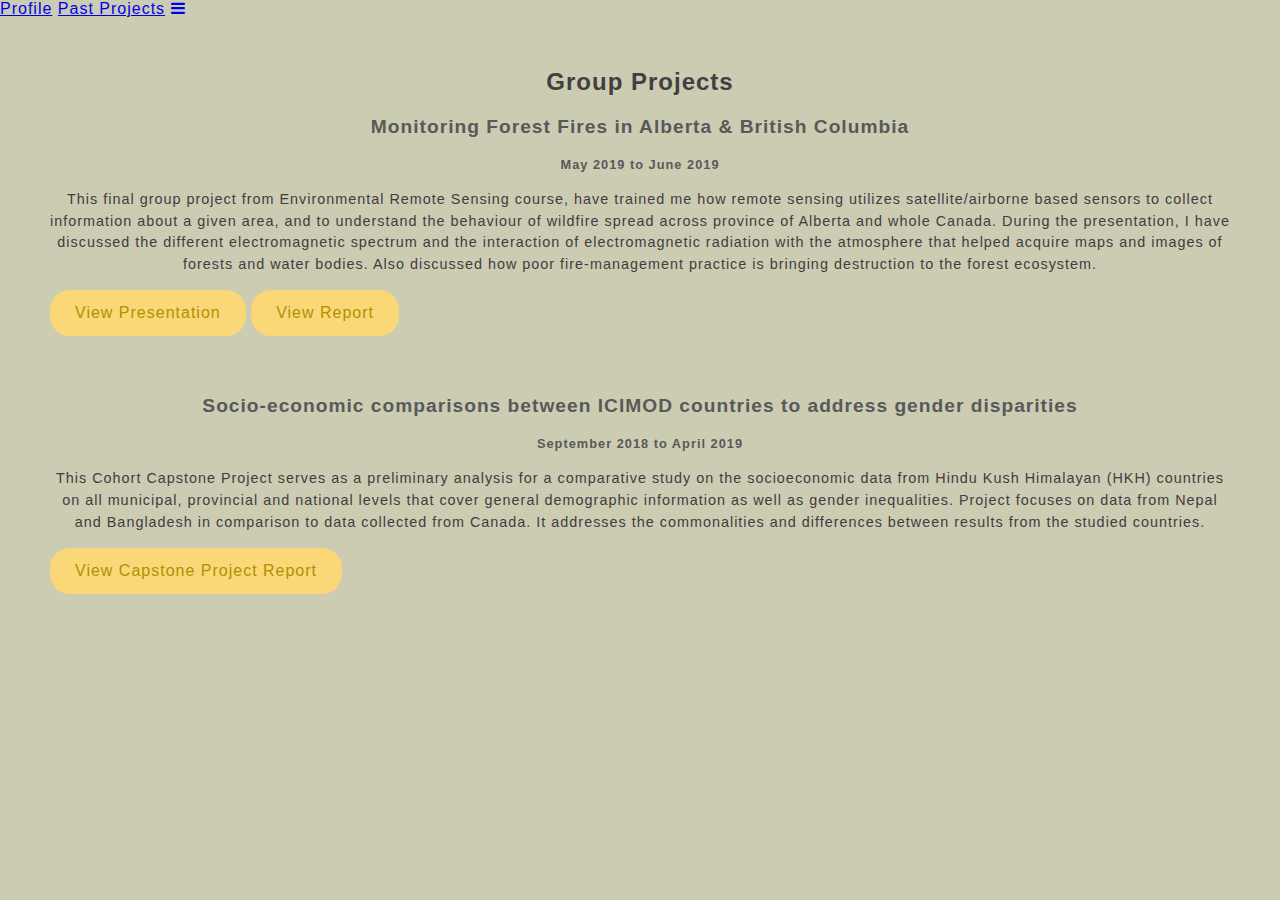
==== pastgroupprojects.html @ b3b130c2 "Updatedemo" ====
<!DOCTYPE html>
<html lang="en">
<head>
    <link rel="stylesheet" type="text/css" href="pagestyle.css">   
    <title>ResumeOnGitHub</title> 
    <meta charset= "UTF-8">
    <meta name="viewport" content="width=device-width, initial-scale=1">
    <link rel="stylesheet" href="https://cdnjs.cloudflare.com/ajax/libs/font-awesome/4.7.0/css/font-awesome.min.css">
</head>

<body>
<nav class="navbar" id="navbarFunction.js"></nav>
    <a class="active" href="index.html">Profile</a>
    <a href="pastgroupprojects.html">Past Projects</a>
    <a href="javascript:void(0); class= "icon" onclick="navFunction()">
    <i class="fa fa-bars"></i>
    </a>
    <script src="navbarFunction.js"></script>
</nav>
<main>
    <section>
        <h2>Group Projects</h2>
        <h3>Monitoring Forest Fires in Alberta & British Columbia</h3>
        <h4>May 2019 to June 2019</h4>
        <p>This final group project from Environmental Remote Sensing course, have trained me how remote sensing utilizes satellite/airborne based sensors to collect information about a given area, and to understand the behaviour of wildfire spread across province of Alberta and whole Canada. During the presentation, I have discussed the different electromagnetic spectrum and the interaction of electromagnetic radiation with the atmosphere that helped acquire maps and images of forests and water bodies. Also discussed how poor fire-management practice is bringing destruction to the forest ecosystem.</p>
        <a class="projectlink" href="https://docs.google.com/presentation/d/1ScQFrbneskJE8lSqA4j1C2ASBRNz1Mr0QEoheoH9iNI/edit?usp=sharing" >View Presentation</a>
        <a class="projectlink" href="https://drive.google.com/file/d/1ZUeI7BrgKIY9368BcBDuLShcHgXh9qp2/view?usp=sharing">View Report</a>
    </section>
    <section>
        <h3>Socio-economic comparisons between ICIMOD countries to address gender disparities</h3>
        <h4>September 2018 to April 2019</h4>
        <p>This Cohort Capstone Project serves as a preliminary analysis for a comparative study on the socioeconomic data from Hindu Kush Himalayan (HKH) countries on all municipal, provincial and national levels that cover general demographic information as well as gender inequalities. Project focuses on data from Nepal and Bangladesh in comparison to data collected from Canada. It addresses the commonalities and differences between results from the studied countries.</p>
        <a class="projectlink" href="https://drive.google.com/file/d/1RxtAVm9zmJu0gYjT3qaJZv8sErzHCCIQ/view?usp=drivesdk">View Capstone Project Report</a>
    </section>
</main>
</body>
</html>
---- pagestyle.css ----
/* pagestyle.css */
/* Author: Tanvir Khan */
/* Date Created: December 17, 2021 */
/* Date Modified: */

/* Source: https://www.w3schools.com/html/html_responsive.asp */
{  box-sizing: border-box;}

body {
    /* BODY SECTION */
    /* Specify the margin. Source: https://www.w3schools.com/css/css_margin.asp */
    margin: 0;
    /* Specify the background color. Source: https://www.w3schools.com/cssref/pr_background-color.asp */
    background-color: rgb(204,204,179);
    /* Specify the font. Source: https://www.w3schools.com/cssref/pr_font_font-family.asp */
    font-family: Arial, Verdana, sans-serif;
    /* Specify the letter spacing between characters. Source: https://www.w3schools.com/cssref/pr_text_letter-spacing.asp */
    letter-spacing: 1px;
    position:relative;
    min-height:100vh;
}

nav{
    /* NAV BAR STYLE / Source: https://www.w3schools.com/css/css_navbar.asp and https://www.w3schools.com/css/css_navbar_horizontal.asp */
    /* Specify the background color */
    background-color: rgb(89,89,89);
    position: fixed;
    top: 0px;
    width: 100%;
	margin: 0px;
    padding: 0px;
}
/* Source: https://www.w3schools.com/howto/howto_js_topnav_responsive.asp */
.navbar { 
	overflow: hidden;
}
.navbar .icon {
	display: none;
}

nav a{
    /* Display links as block elements and have them to float next to each other */
    display: block;
    float: left;
    /* Specify the padding */
    padding: 20px;
    /* Remove the decoration of the text */
    text-decoration: none;
    /* Specify the color, the font weight, the letter spacing, and the alignment of the text */
    color: white;
    font-weight: bold;
    text-align: center;
    /* Add bottom border. Source: https://www.w3schools.com/howto/howto_css_navbar_border.asp */
    border-bottom: 7px solid transparent;
}

/* Specify the style of the link of active page so that the users are able to know which page they are on */
nav a.active {
    background-color:black;
    border-bottom: 6px solid rgb(1,113,48);
}
/* Specify the style of the link on hover */
nav a:hover {
    background-color: rgb(96,64,31);
    border-bottom: 5px solid rgb(118,177,126);
}

main{
    margin-top: 50px;
    margin-left: 50px;
    margin-right: 50px; 
    margin-bottom: 50px;
    padding-bottom:2.5rm;
}

h1{
	color: rgb(38,38,38);
	text-align: center;
        font-weight: bold;
	font-size: 200%
}
h2{
	color: rgb(64,64,64);
	text-align: center;
        font-weight: bold;
	font-size: 150%
}

h3{
	color: rgb(89,89,89);
	text-align: center;
        font-weight: bold;
	font-size: 120%
}

h4{
	color: rgb(89,89,89);
	text-align: center;
	font-size: 80%
}

p{
	font-family: Arial, Verdana, sans-serif;
        color: rgb(68,59,64);
        font-weight: italic;
        text-align: center;
	font-size: 90%;
        line-height: 1.5;
}
.centertext {
    text-align:center;
}

.centerPic {
	display: block;
	margin-left: auto;
	margin-right: auto;
	width: 100%;
	height: auto;
	max-width: 200px;
    padding: 10px;
}
#logo {
    display: block;
	margin-left: auto;
	margin-right: auto;
	width: 100%;
    height: auto;
    max-width: 800px;
    padding: 10px;
}


 /* Source: https://www.w3schools.com/html/html_responsive.asp */
@media screen and (max-width: 800px) {
  .navbar a:not(:first-child) {display: none;}
  .navbar a.icon {
    float: right;
    display: block;
  }
}

@media screen and (max-width: 800px) {
  .navbar.responsive {position: relative;}
  .navbar.responsive .icon {
    position: absolute;
    right: 0;
    top: 0;
  }
}
.navbar.responsive a {
    float: none;
    display: block;
    text-align: left;
  }
}

a:link, a:visited {
    color: white;
    text-align: center;
    font-family: Arial, Helvetica, sans-serif;
  }
.projectlink {
    color:rgb(177, 145, 0);
    background-color: rgb(250, 215, 119);
    padding: 14px 25px;
    text-align: center;
    text-decoration: none;
    display: inline-block;
    border-radius: 20px;
  }

img{
    border-radius: 10%;
}


img.qualification{
    display: block;
    width:100%;
    max-width: 600px;
    margin-left: auto;
    margin-right: auto;
}

section{
    padding-bottom: 40px;
}
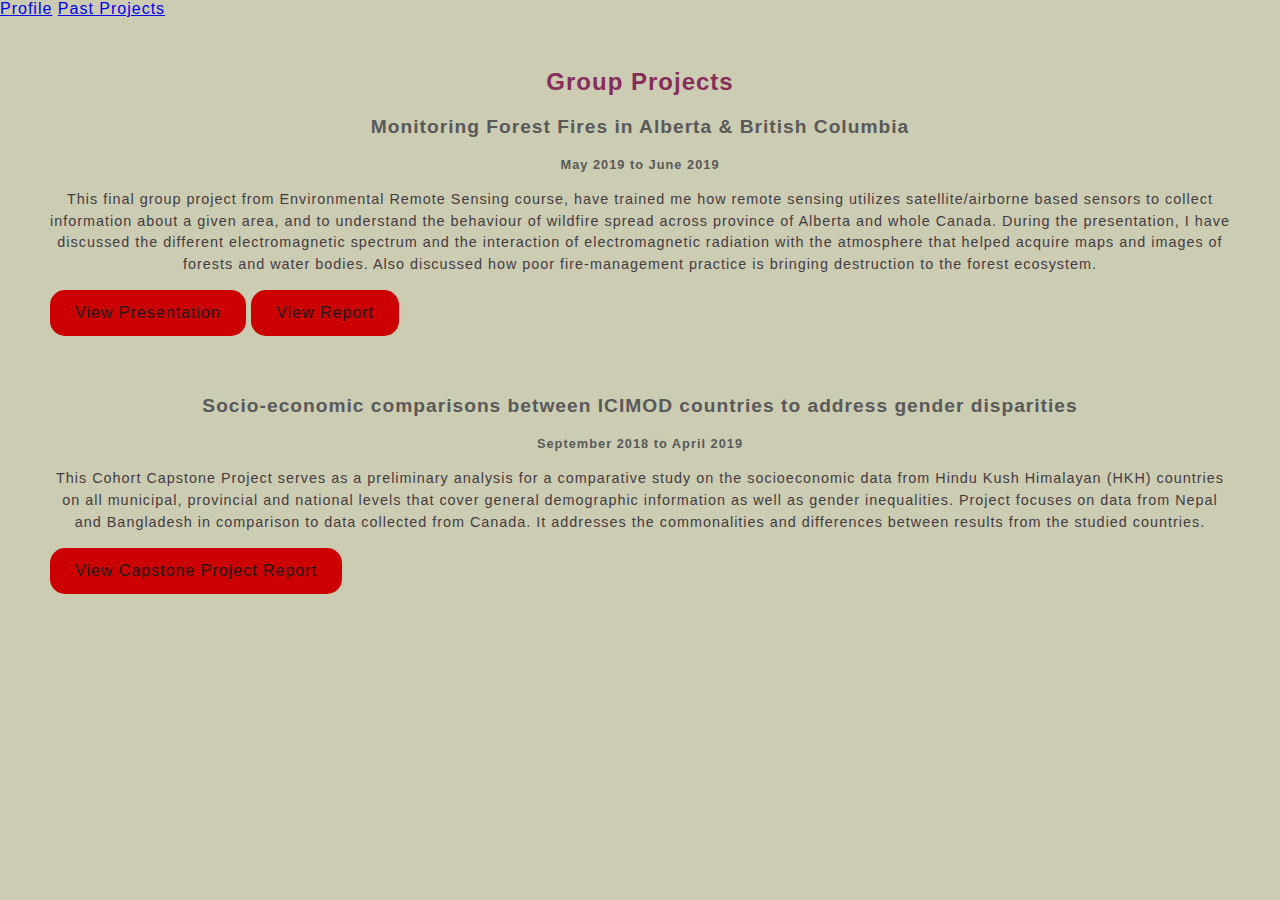
==== commit c0fd7d1b: "CSS Color Change" ====
--- a/pastgroupprojects.html
+++ b/pastgroupprojects.html
@@ -5,16 +5,13 @@
     <title>ResumeOnGitHub</title> 
     <meta charset= "UTF-8">
     <meta name="viewport" content="width=device-width, initial-scale=1">
-    <link rel="stylesheet" href="https://cdnjs.cloudflare.com/ajax/libs/font-awesome/4.7.0/css/font-awesome.min.css">
 </head>
 
 <body>
 <nav class="navbar" id="navbarFunction.js"></nav>
     <a class="active" href="index.html">Profile</a>
     <a href="pastgroupprojects.html">Past Projects</a>
-    <a href="javascript:void(0); class= "icon" onclick="navFunction()">
-    <i class="fa fa-bars"></i>
-    </a>
+    <a href="javascript:void(0); class= "icon" onclick="navFunction()"></a>
     <script src="navbarFunction.js"></script>
 </nav>
 <main>
--- a/pagestyle.css
+++ b/pagestyle.css
@@ -74,13 +74,13 @@
 }
 
 h1{
-	color: rgb(38,38,38);
+	color: rgb(0, 102, 102);
 	text-align: center;
         font-weight: bold;
 	font-size: 200%
 }
 h2{
-	color: rgb(64,64,64);
+	color: rgb(134, 45, 89);
 	text-align: center;
         font-weight: bold;
 	font-size: 150%
@@ -158,20 +158,20 @@
 a:link, a:visited {
     color: white;
     text-align: center;
-    font-family: Arial, Helvetica, sans-serif;
+    font-family: Arial, Verdana, sans-serif;
   }
 .projectlink {
-    color:rgb(177, 145, 0);
-    background-color: rgb(250, 215, 119);
+    color:rgb(26, 26, 26);
+    background-color: rgb(204, 0, 0);
     padding: 14px 25px;
     text-align: center;
     text-decoration: none;
     display: inline-block;
-    border-radius: 20px;
+    border-radius: 15px;
   }
 
 img{
-    border-radius: 10%;
+    border-radius: 12%;
 }
 
 
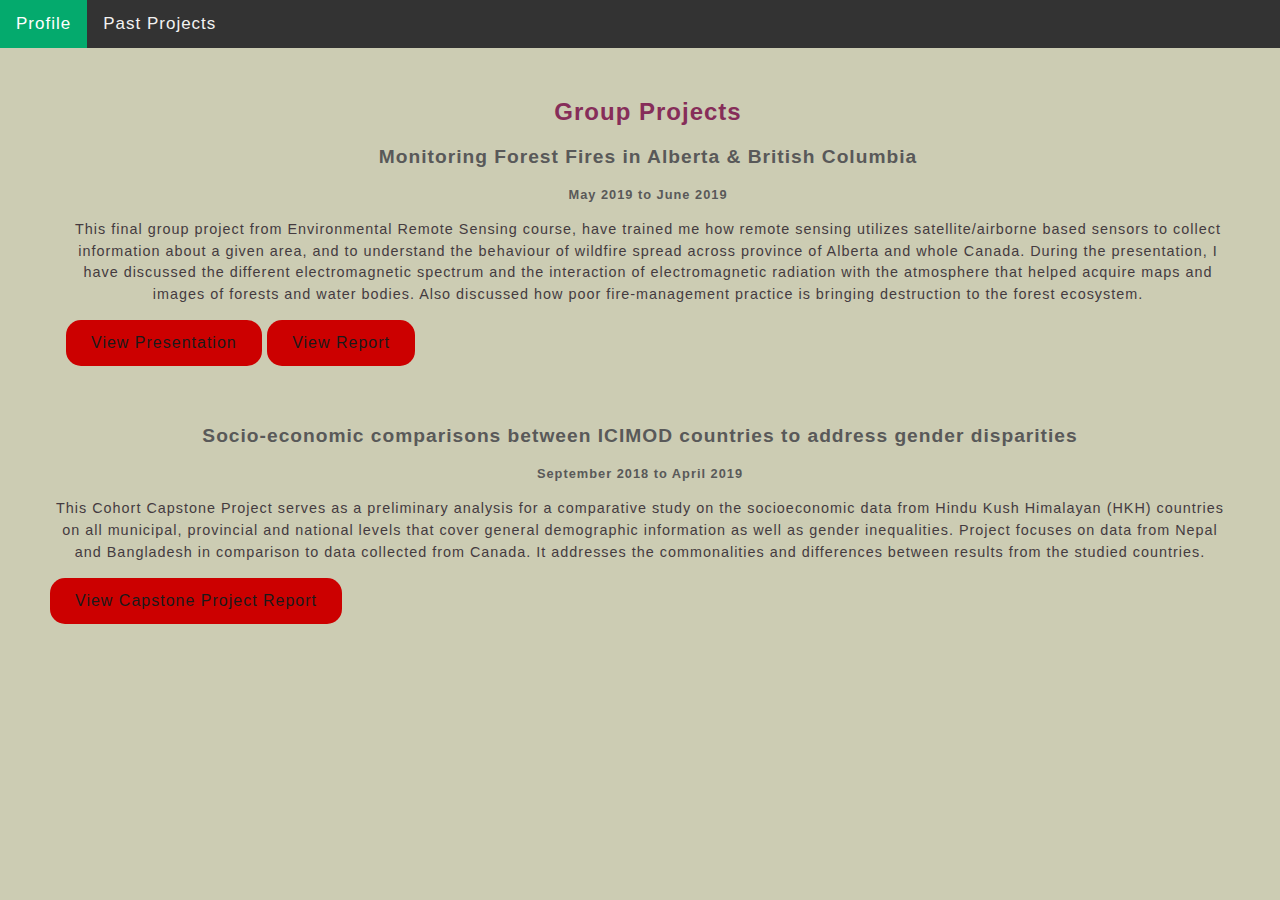
==== commit 89296a7d: "Updating JS Nav Bar" ====
--- a/pastgroupprojects.html
+++ b/pastgroupprojects.html
@@ -3,25 +3,83 @@
 <head>
     <link rel="stylesheet" type="text/css" href="pagestyle.css">   
     <title>ResumeOnGitHub</title> 
-    <meta charset= "UTF-8">
     <meta name="viewport" content="width=device-width, initial-scale=1">
-</head>
+<link rel="stylesheet" href="https://cdnjs.cloudflare.com/ajax/libs/font-awesome/4.7.0/css/font-awesome.min.css">
+<style>
+body {
+  margin: 0;
+  font-family: Arial, Helvetica, sans-serif;
+}
 
-<body>
-<nav class="navbar" id="navbarFunction.js"></nav>
-    <a class="active" href="index.html">Profile</a>
-    <a href="pastgroupprojects.html">Past Projects</a>
-    <a href="javascript:void(0); class= "icon" onclick="navFunction()"></a>
-    <script src="navbarFunction.js"></script>
-</nav>
+.topnav {
+  overflow: hidden;
+  background-color: #333;
+}
+
+.topnav a {
+  float: left;
+  display: block;
+  color: #f2f2f2;
+  text-align: center;
+  padding: 14px 16px;
+  text-decoration: none;
+  font-size: 17px;
+}
+
+.topnav a:hover {
+  background-color: #ddd;
+  color: black;
+}
+
+.topnav a.active {
+  background-color: #04AA6D;
+  color: white;
+}
+
+.topnav .icon {
+  display: none;
+}
+
+@media screen and (max-width: 900px) {
+  .topnav a:not(:first-child) {display: none;}
+  .topnav a.icon {
+    float: right;
+    display: block;
+  }
+}
+
+@media screen and (max-width: 900px) {
+  .topnav.responsive {position: relative;}
+  .topnav.responsive .icon {
+    position: absolute;
+    right: 0;
+    top: 0;
+  }
+  .topnav.responsive a {
+    float: none;
+    display: block;
+    text-align: left;
+  }
+}
+</style>
+</head><body>
+    <div class="topnav" id="myTopnav">
+        <a href="#profile" class="active">Profile</a>
+        <a href="#pastgroupprojects">Past Projects</a>
+        <a href="javascript:void(0);" class="icon" onclick="myFunction()">
+        <i class="fa fa-bars"></i>
+        </a>
+    </div>
 <main>
     <section>
+    <div style="padding-left: 16px">
         <h2>Group Projects</h2>
         <h3>Monitoring Forest Fires in Alberta & British Columbia</h3>
         <h4>May 2019 to June 2019</h4>
         <p>This final group project from Environmental Remote Sensing course, have trained me how remote sensing utilizes satellite/airborne based sensors to collect information about a given area, and to understand the behaviour of wildfire spread across province of Alberta and whole Canada. During the presentation, I have discussed the different electromagnetic spectrum and the interaction of electromagnetic radiation with the atmosphere that helped acquire maps and images of forests and water bodies. Also discussed how poor fire-management practice is bringing destruction to the forest ecosystem.</p>
         <a class="projectlink" href="https://docs.google.com/presentation/d/1ScQFrbneskJE8lSqA4j1C2ASBRNz1Mr0QEoheoH9iNI/edit?usp=sharing" >View Presentation</a>
         <a class="projectlink" href="https://drive.google.com/file/d/1ZUeI7BrgKIY9368BcBDuLShcHgXh9qp2/view?usp=sharing">View Report</a>
+    </div>
     </section>
     <section>
         <h3>Socio-economic comparisons between ICIMOD countries to address gender disparities</h3>
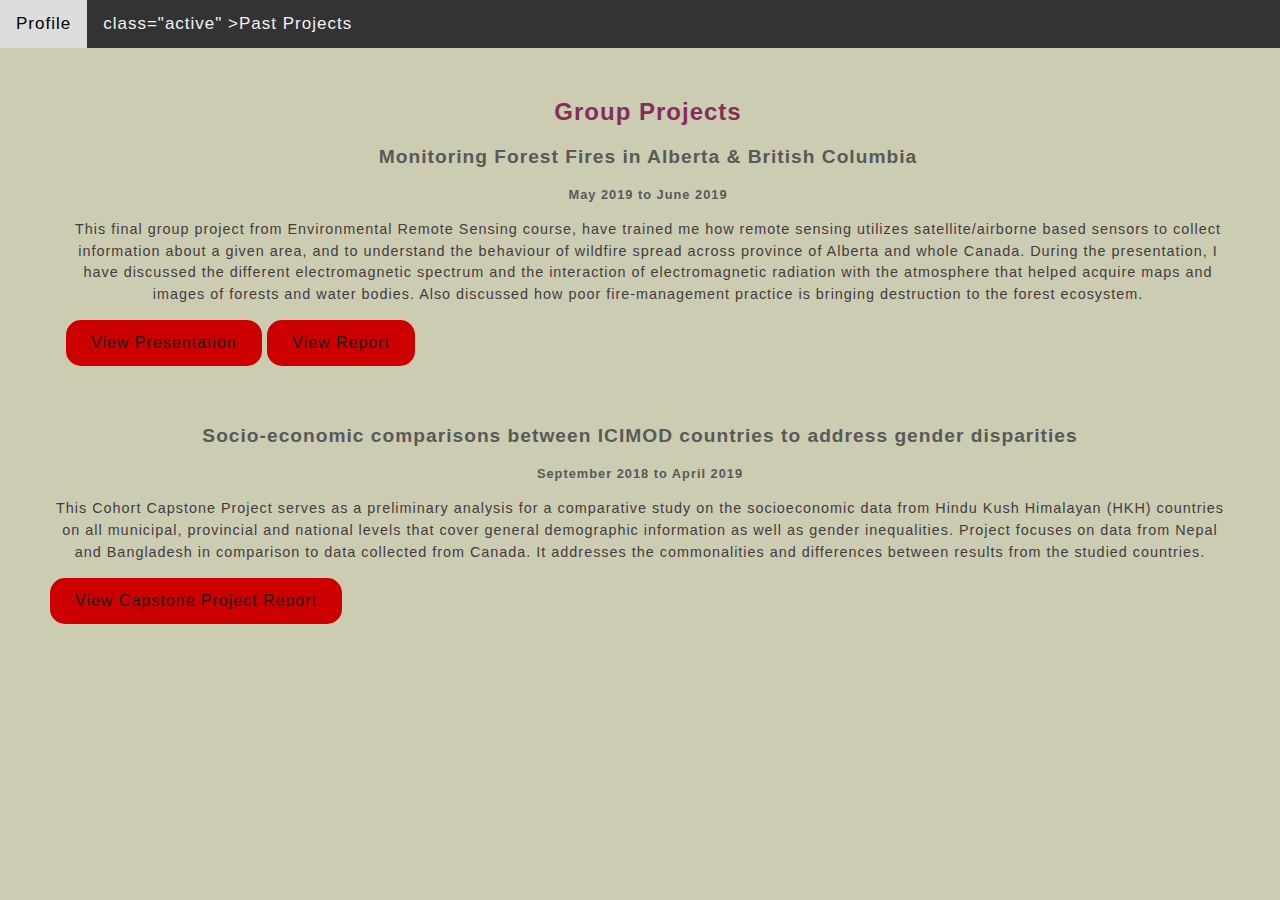
==== commit 4d1a17a7: "NAV Bar Update" ====
--- a/pastgroupprojects.html
+++ b/pastgroupprojects.html
@@ -64,8 +64,8 @@
 </style>
 </head><body>
     <div class="topnav" id="myTopnav">
-        <a href="#profile" class="active">Profile</a>
-        <a href="#pastgroupprojects">Past Projects</a>
+        <a href="#profile">Profile</a>
+        <a href="#pastgroupprojects"> class="active" >Past Projects</a>
         <a href="javascript:void(0);" class="icon" onclick="myFunction()">
         <i class="fa fa-bars"></i>
         </a>
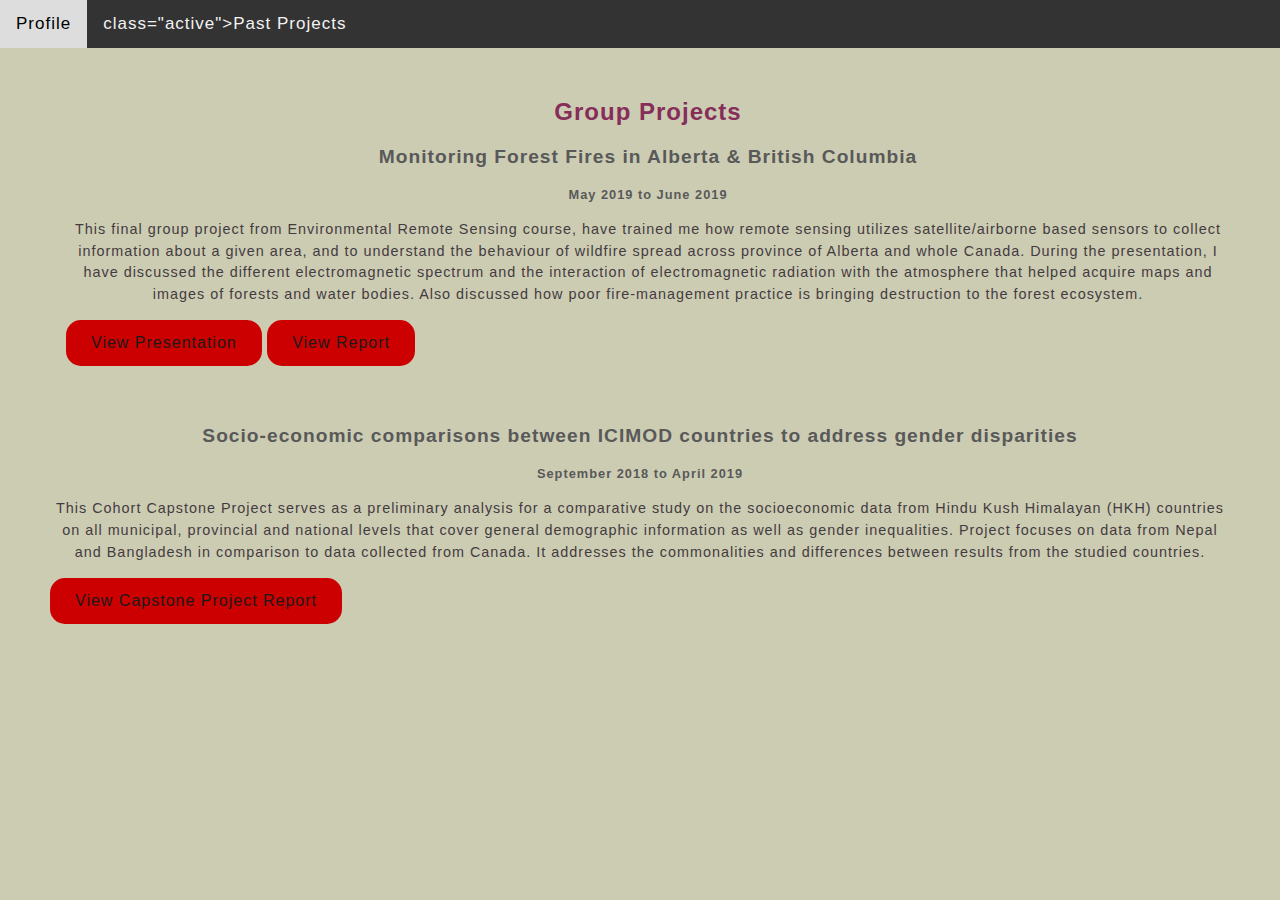
==== commit 80622372: "Update HTML, CSS" ====
--- a/pastgroupprojects.html
+++ b/pastgroupprojects.html
@@ -62,10 +62,11 @@
   }
 }
 </style>
-</head><body>
+</head>
+<body>
     <div class="topnav" id="myTopnav">
         <a href="#profile">Profile</a>
-        <a href="#pastgroupprojects"> class="active" >Past Projects</a>
+        <a href="#pastgroupprojects"> class="active">Past Projects</a>
         <a href="javascript:void(0);" class="icon" onclick="myFunction()">
         <i class="fa fa-bars"></i>
         </a>
